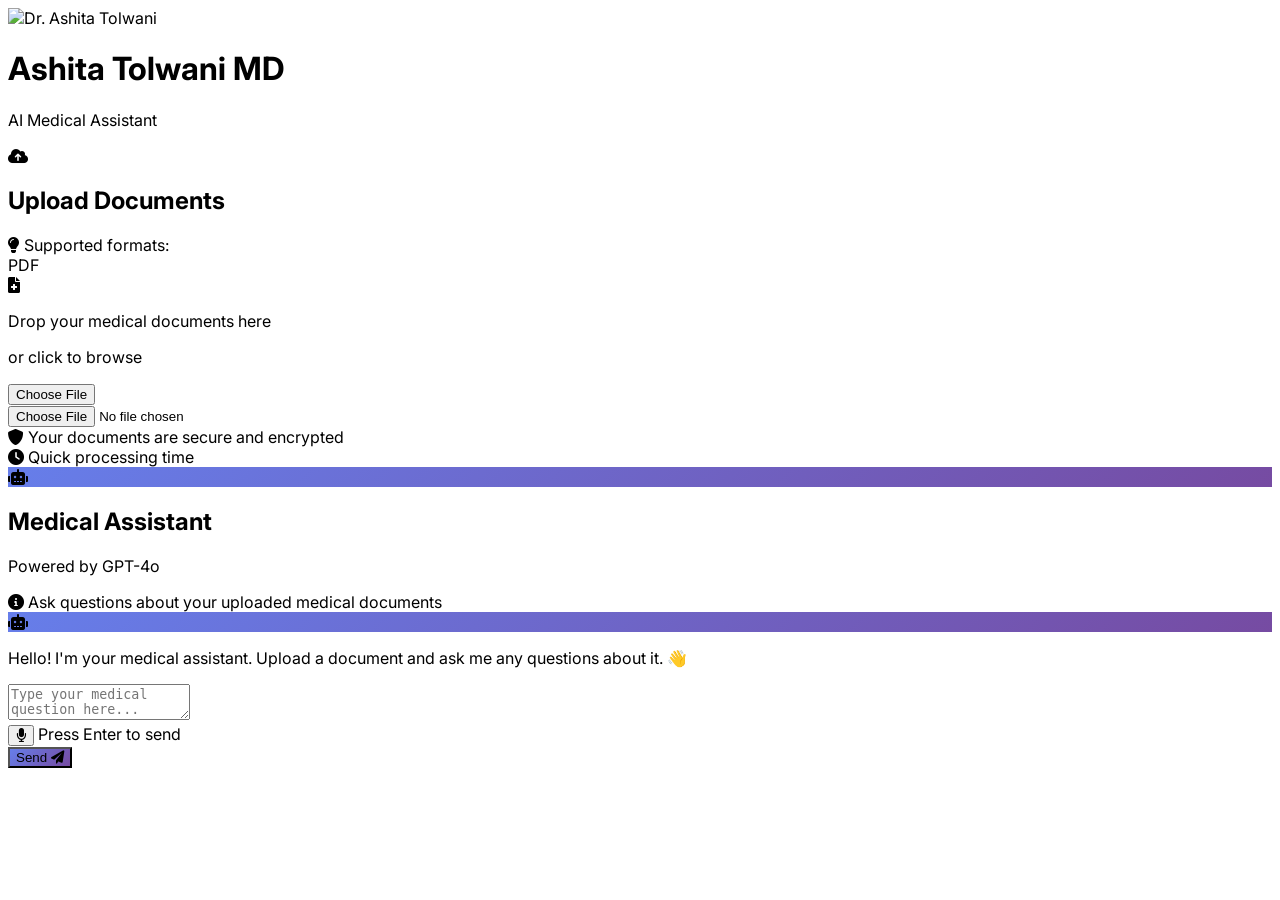
==== index.html @ 04e4f25a "Add files via upload" ====
<!DOCTYPE html>
<html lang="en">
<head>
    <meta charset="UTF-8">
    <meta name="viewport" content="width=device-width, initial-scale=1.0">
    <title>Medical Chatbot</title>
    <script src="https://cdn.tailwindcss.com"></script>
    <script src="https://unpkg.com/@lottiefiles/lottie-player@latest/dist/lottie-player.js"></script>
    <script>
        tailwind.config = {
            theme: {
                extend: {
                    colors: {
                        primary: '#667eea',
                        secondary: '#764ba2',
                    }
                }
            }
        }
    </script>
    <link href="https://fonts.googleapis.com/css2?family=Inter:wght@400;500;600;700&display=swap" rel="stylesheet">
    <link rel="stylesheet" href="https://cdnjs.cloudflare.com/ajax/libs/font-awesome/6.0.0/css/all.min.css">
    <style>
        body {
            font-family: 'Inter', sans-serif;
            background-image: url('https://www.transparenttextures.com/patterns/medical-icons.png');
        }
        .gradient-bg {
            background: linear-gradient(135deg, #667eea 0%, #764ba2 100%);
        }
        .chat-container {
            height: calc(100vh - 16rem);
        }
        .blob {
            position: absolute;
            top: -100px;
            right: -100px;
            width: 400px;
            height: 400px;
            background: linear-gradient(135deg, rgba(102, 126, 234, 0.1) 0%, rgba(118, 75, 162, 0.1) 100%);
            border-radius: 50%;
            filter: blur(50px);
            z-index: -1;
        }
        .pulse {
            animation: pulse 2s infinite;
        }
        @keyframes pulse {
            0% { transform: scale(1); }
            50% { transform: scale(1.05); }
            100% { transform: scale(1); }
        }
    </style>
</head>
<body class="bg-gray-50 min-h-screen">
    <div class="min-h-screen bg-gradient-to-br from-blue-50 to-indigo-50">
        <!-- Main Content -->
        <div class="container mx-auto px-4 py-8">
            <div class="flex flex-col lg:flex-row gap-8">
                <!-- Upload Section - Left Side -->
                <div class="lg:w-1/3">
                    <!-- Doctor Info -->
                    <div class="bg-white rounded-xl shadow-lg p-6 mb-6">
                        <div class="flex items-center gap-4">
                            <img src="https://static.wixstatic.com/media/06422e_2ad5633eaef843d590f2b44f44a8968f~mv2.png/v1/fill/w_688,h_688,al_c,q_90,usm_0.66_1.00_0.01,enc_avif,quality_auto/Ashita%20Tolwani%20MD.png" 
                                 alt="Dr. Ashita Tolwani" 
                                 class="w-20 h-20 rounded-full shadow-lg border-2 border-white"
                            >
                            <div>
                                <h1 class="text-2xl font-bold text-gray-800">Ashita Tolwani MD</h1>
                                <p class="text-gray-600">AI Medical Assistant</p>
                            </div>
                        </div>
                    </div>

                    <!-- Upload Box -->
                    <div class="bg-white rounded-xl shadow-lg p-8 transform transition-all hover:shadow-xl sticky top-8">
                        <div class="flex items-center gap-3 mb-8">
                            <i class="fas fa-cloud-upload-alt text-4xl text-primary"></i>
                            <h2 class="text-2xl font-semibold text-gray-800">Upload Documents</h2>
                        </div>
                        
                        <div class="bg-gray-50 rounded-lg p-4 mb-8">
                            <div class="flex items-center gap-2 text-sm text-gray-600 mb-2">
                                <i class="fas fa-lightbulb text-yellow-500"></i>
                                <span>Supported formats:</span>
                            </div>
                            <div class="flex gap-2">
                                <span class="bg-gray-200 text-gray-700 px-3 py-1 rounded-full text-sm">PDF</span>
                            </div>
                        </div>

                        <form id="uploadForm" class="space-y-4">
                            <div class="flex items-center justify-center w-full">
                                <label class="flex flex-col w-full h-80 border-4 border-dashed hover:border-primary border-gray-300 rounded-xl transition-all duration-300 ease-in-out cursor-pointer bg-gray-50 hover:bg-gray-50/80">
                                    <div class="flex flex-col items-center justify-center h-full py-8 px-4">
                                        <div class="mb-6 pulse">
                                            <i class="fas fa-file-medical text-7xl text-gray-400"></i>
                                        </div>
                                        <p class="text-lg text-gray-500 text-center mb-2">Drop your medical documents here</p>
                                        <p class="text-sm text-gray-400 mb-4">or click to browse</p>
                                        <button type="button" class="px-6 py-3 rounded-lg bg-primary/10 text-primary hover:bg-primary/20 transition-all duration-300">
                                            Choose File
                                        </button>
                                    </div>
                                    <input type="file" class="opacity-0 absolute" accept=".pdf" id="fileInput">
                                </label>
                            </div>
                            <div id="uploadStatus" class="text-center text-sm mt-6"></div>
                        </form>

                        <div class="mt-8 space-y-4">
                            <div class="flex items-center gap-3 text-sm text-gray-600 bg-gray-50 p-4 rounded-lg">
                                <i class="fas fa-shield-alt text-xl text-green-500"></i>
                                <span>Your documents are secure and encrypted</span>
                            </div>
                            <div class="flex items-center gap-3 text-sm text-gray-600 bg-gray-50 p-4 rounded-lg">
                                <i class="fas fa-clock text-xl text-blue-500"></i>
                                <span>Quick processing time</span>
                            </div>
                        </div>
                    </div>
                </div>

                <!-- Chat Section - Right Side -->
                <div class="lg:w-2/3">
                    <div class="bg-white rounded-xl shadow-lg p-6 mb-8">
                        <div class="flex items-center justify-between mb-6">
                            <div class="flex items-center gap-3">
                                <div class="w-10 h-10 rounded-full gradient-bg flex items-center justify-center">
                                    <i class="fas fa-robot text-white"></i>
                                </div>
                                <div>
                                    <h2 class="text-2xl font-semibold text-gray-800">Medical Assistant</h2>
                                    <p class="text-sm text-gray-500">Powered by GPT-4o</p>
                                </div>
                            </div>
                        </div>

                        <div class="bg-gray-50 rounded-xl p-4 mb-6">
                            <div class="flex items-center gap-2 text-sm text-gray-600">
                                <i class="fas fa-info-circle text-primary"></i>
                                <span>Ask questions about your uploaded medical documents</span>
                            </div>
                        </div>

                        <div id="chatMessages" class="space-y-4 mb-6 h-[500px] overflow-y-auto p-4 bg-gray-50 rounded-lg">
                            <!-- Welcome message -->
                            <div class="flex items-start gap-3">
                                <div class="w-8 h-8 rounded-full gradient-bg flex items-center justify-center flex-shrink-0">
                                    <i class="fas fa-robot text-white text-sm"></i>
                                </div>
                                <div class="bg-gray-100 rounded-lg p-4 max-w-[80%]">
                                    <p class="text-gray-800">Hello! I'm your medical assistant. Upload a document and ask me any questions about it. 👋</p>
                                </div>
                            </div>
                        </div>

                        <form id="questionForm" class="space-y-4">
                            <div class="flex gap-4">
                                <div class="flex-1">
                                    <textarea 
                                        id="questionInput" 
                                        placeholder="Type your medical question here..." 
                                        class="w-full p-4 min-h-[120px] border border-gray-300 rounded-lg focus:outline-none focus:ring-2 focus:ring-primary focus:border-transparent transition-all duration-300 resize-none"
                                    ></textarea>
                                    <div class="flex justify-between items-center mt-2 px-2">
                                        <div class="flex items-center gap-4">
                                            <button type="button" class="text-gray-400 hover:text-gray-600">
                                                <i class="fas fa-microphone text-lg"></i>
                                            </button>
                                            <span class="text-xs text-gray-500">Press Enter to send</span>
                                        </div>
                                        <button type="submit" 
                                                class="gradient-bg text-white px-8 py-3 rounded-lg hover:opacity-90 focus:outline-none focus:ring-2 focus:ring-offset-2 focus:ring-primary transition-all duration-300 font-medium flex items-center gap-2"
                                        >
                                            <span>Send</span>
                                            <i class="fas fa-paper-plane"></i>
                                        </button>
                                    </div>
                                </div>
                            </div>
                        </form>
                    </div>
                </div>
            </div>
        </div>

        <script>
            function addMessageToChat(type, message) {
                const chatMessages = document.getElementById('chatMessages');
                const messageDiv = document.createElement('div');
                
                if (type === 'user') {
                    messageDiv.className = 'flex items-start gap-3 flex-row-reverse';
                    messageDiv.innerHTML = `
                        <div class="w-8 h-8 rounded-full bg-gray-200 flex items-center justify-center flex-shrink-0">
                            <i class="fas fa-user text-gray-500 text-sm"></i>
                        </div>
                        <div class="gradient-bg text-white rounded-lg p-4 max-w-[80%]">
                            <p>${message}</p>
                        </div>
                    `;
                } else {
                    messageDiv.className = 'flex items-start gap-3';
                    messageDiv.innerHTML = `
                        <div class="w-8 h-8 rounded-full gradient-bg flex items-center justify-center flex-shrink-0">
                            <i class="fas fa-robot text-white text-sm"></i>
                        </div>
                        <div class="bg-gray-100 rounded-lg p-4 max-w-[80%]">
                            <p>${message}</p>
                        </div>
                    `;
                }
                
                chatMessages.appendChild(messageDiv);
                chatMessages.scrollTop = chatMessages.scrollHeight;
            }

            // Handle file upload
            document.getElementById('uploadForm').addEventListener('submit', async (e) => {
                e.preventDefault();
            });

            document.getElementById('fileInput').addEventListener('change', async (e) => {
                const file = e.target.files[0];
                if (!file) return;

                const formData = new FormData();
                formData.append('file', file);

                const statusDiv = document.getElementById('uploadStatus');
                statusDiv.innerHTML = `
                    <div class="flex items-center justify-center gap-2 text-primary">
                        <i class="fas fa-spinner fa-spin"></i>
                        <span>Uploading...</span>
                    </div>
                `;

                try {
                    const response = await fetch('/upload', {
                        method: 'POST',
                        body: formData
                    });
                    const data = await response.json();
                    
                    if (response.ok) {
                        statusDiv.innerHTML = `
                            <div class="flex items-center justify-center gap-2 text-green-500">
                                <i class="fas fa-check-circle"></i>
                                <span>File uploaded successfully!</span>
                            </div>
                        `;
                    } else {
                        throw new Error(data.error);
                    }
                } catch (error) {
                    statusDiv.innerHTML = `
                        <div class="flex items-center justify-center gap-2 text-red-500">
                            <i class="fas fa-exclamation-circle"></i>
                            <span>Error: ${error.message}</span>
                        </div>
                    `;
                }
            });

            // Handle question submission
            document.getElementById('questionForm').addEventListener('submit', async (e) => {
                e.preventDefault();
                
                const questionInput = document.getElementById('questionInput');
                const question = questionInput.value.trim();
                if (!question) return;

                addMessageToChat('user', question);
                questionInput.value = '';

                try {
                    const response = await fetch('/query', {
                        method: 'POST',
                        headers: {
                            'Content-Type': 'application/json',
                        },
                        body: JSON.stringify({ question })
                    });
                    const data = await response.json();
                    
                    if (response.ok) {
                        addMessageToChat('assistant', data.answer);
                    } else {
                        throw new Error(data.error);
                    }
                } catch (error) {
                    addMessageToChat('assistant', `Error: ${error.message}`);
                }
            });

            // Enter key handler
            document.getElementById('questionInput').addEventListener('keypress', function(e) {
                if (e.key === 'Enter' && !e.shiftKey) {
                    e.preventDefault();
                    document.getElementById('questionForm').dispatchEvent(new Event('submit'));
                }
            });
        </script>
    </body>
</html>
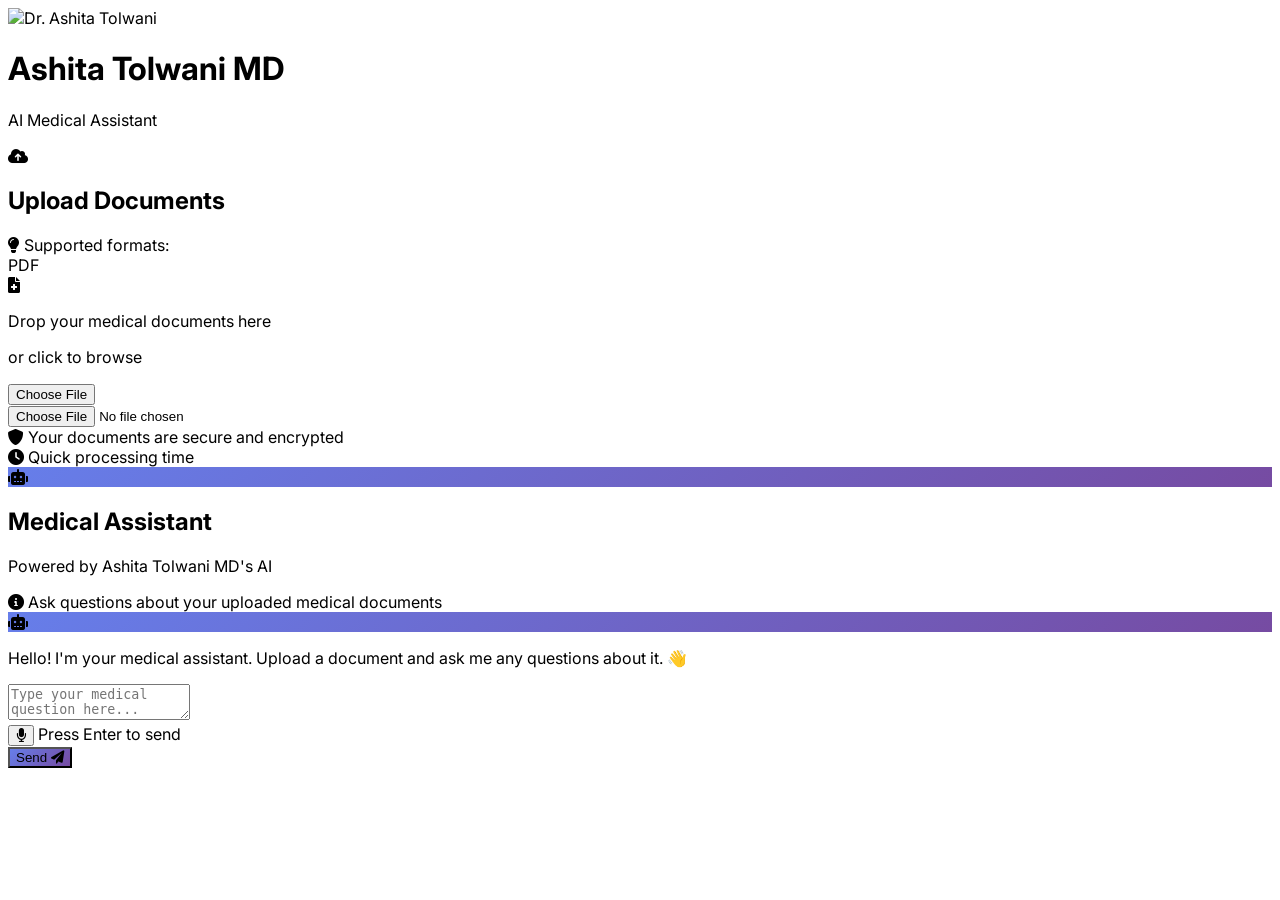
==== commit 8159a117: "Add files via upload" ====
--- a/index.html
+++ b/index.html
@@ -92,7 +92,7 @@
 
                         <form id="uploadForm" class="space-y-4">
                             <div class="flex items-center justify-center w-full">
-                                <label class="flex flex-col w-full h-80 border-4 border-dashed hover:border-primary border-gray-300 rounded-xl transition-all duration-300 ease-in-out cursor-pointer bg-gray-50 hover:bg-gray-50/80">
+                                <label class="flex flex-col w-full h-60 border-4 border-dashed hover:border-primary border-gray-300 rounded-xl transition-all duration-300 ease-in-out cursor-pointer bg-gray-50 hover:bg-gray-50/80">
                                     <div class="flex flex-col items-center justify-center h-full py-8 px-4">
                                         <div class="mb-6 pulse">
                                             <i class="fas fa-file-medical text-7xl text-gray-400"></i>
@@ -132,7 +132,7 @@
                                 </div>
                                 <div>
                                     <h2 class="text-2xl font-semibold text-gray-800">Medical Assistant</h2>
-                                    <p class="text-sm text-gray-500">Powered by GPT-4o</p>
+                                    <p class="text-sm text-gray-500">Powered by Ashita Tolwani MD's AI</p>
                                 </div>
                             </div>
                         </div>
@@ -144,7 +144,7 @@
                             </div>
                         </div>
 
-                        <div id="chatMessages" class="space-y-4 mb-6 h-[500px] overflow-y-auto p-4 bg-gray-50 rounded-lg">
+                        <div id="chatMessages" class="space-y-4 mb-6 h-[400px] overflow-y-auto p-4 bg-gray-50 rounded-lg">
                             <!-- Welcome message -->
                             <div class="flex items-start gap-3">
                                 <div class="w-8 h-8 rounded-full gradient-bg flex items-center justify-center flex-shrink-0">
@@ -162,7 +162,7 @@
                                     <textarea 
                                         id="questionInput" 
                                         placeholder="Type your medical question here..." 
-                                        class="w-full p-4 min-h-[120px] border border-gray-300 rounded-lg focus:outline-none focus:ring-2 focus:ring-primary focus:border-transparent transition-all duration-300 resize-none"
+                                        class="w-full p-4 min-h-[100px] border border-gray-300 rounded-lg focus:outline-none focus:ring-2 focus:ring-primary focus:border-transparent transition-all duration-300 resize-none"
                                     ></textarea>
                                     <div class="flex justify-between items-center mt-2 px-2">
                                         <div class="flex items-center gap-4">
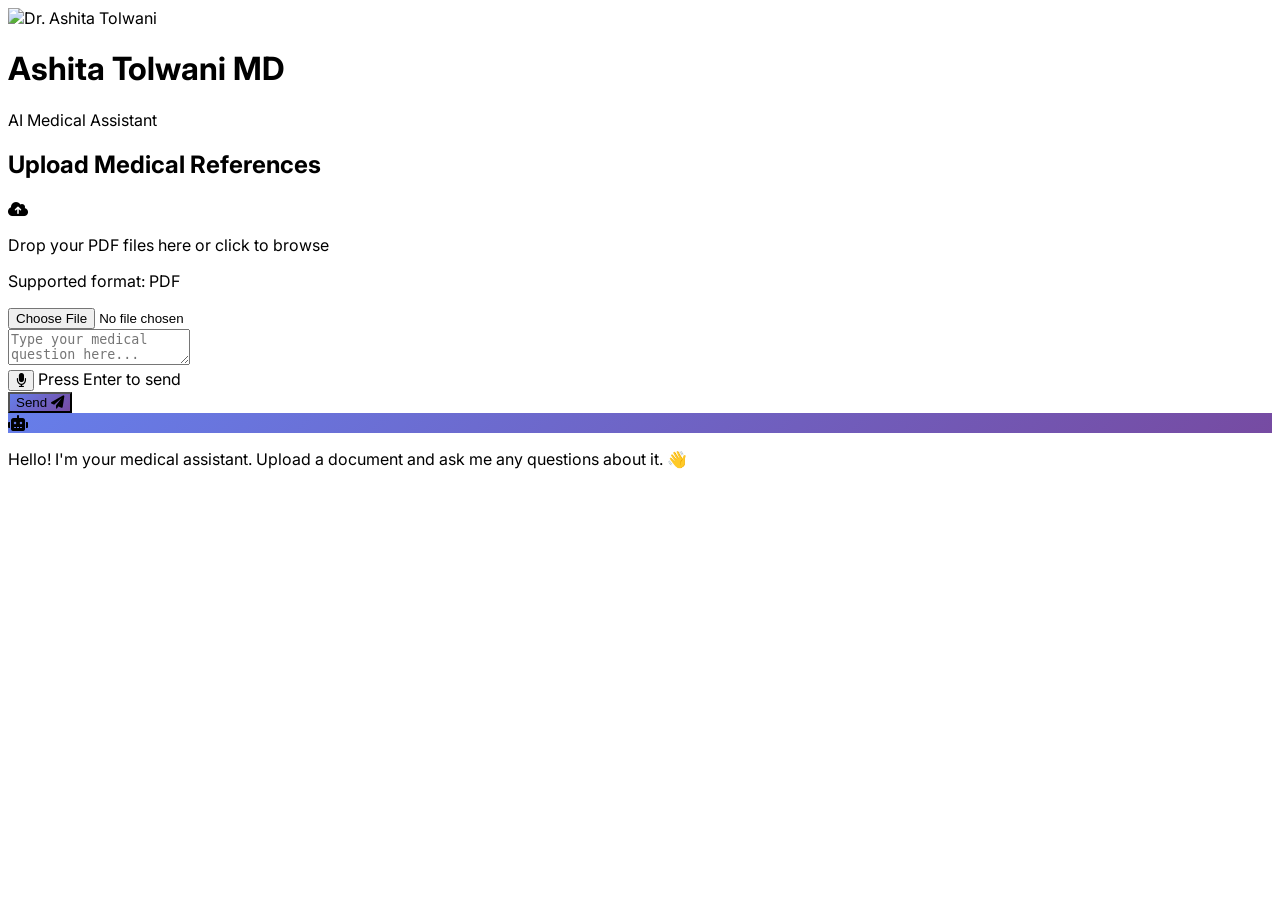
==== commit 3618a714: "Add files via upload" ====
--- a/index.html
+++ b/index.html
@@ -74,77 +74,58 @@
                     </div>
 
                     <!-- Upload Box -->
-                    <div class="bg-white rounded-xl shadow-lg p-8 transform transition-all hover:shadow-xl sticky top-8">
-                        <div class="flex items-center gap-3 mb-8">
-                            <i class="fas fa-cloud-upload-alt text-4xl text-primary"></i>
-                            <h2 class="text-2xl font-semibold text-gray-800">Upload Documents</h2>
-                        </div>
+                    <div class="bg-white rounded-xl shadow-lg p-6">
+                        <h2 class="text-2xl font-semibold text-gray-800 mb-6">Upload Medical References</h2>
                         
-                        <div class="bg-gray-50 rounded-lg p-4 mb-8">
-                            <div class="flex items-center gap-2 text-sm text-gray-600 mb-2">
-                                <i class="fas fa-lightbulb text-yellow-500"></i>
-                                <span>Supported formats:</span>
-                            </div>
-                            <div class="flex gap-2">
-                                <span class="bg-gray-200 text-gray-700 px-3 py-1 rounded-full text-sm">PDF</span>
-                            </div>
-                        </div>
-
                         <form id="uploadForm" class="space-y-4">
                             <div class="flex items-center justify-center w-full">
-                                <label class="flex flex-col w-full h-60 border-4 border-dashed hover:border-primary border-gray-300 rounded-xl transition-all duration-300 ease-in-out cursor-pointer bg-gray-50 hover:bg-gray-50/80">
-                                    <div class="flex flex-col items-center justify-center h-full py-8 px-4">
-                                        <div class="mb-6 pulse">
-                                            <i class="fas fa-file-medical text-7xl text-gray-400"></i>
+                                <label class="flex flex-col w-full border border-dashed border-gray-300 rounded-lg transition-all duration-300 ease-in-out cursor-pointer bg-white hover:bg-gray-50">
+                                    <div class="flex flex-col items-center justify-center py-8 px-4">
+                                        <div class="mb-3">
+                                            <i class="fas fa-cloud-upload-alt text-4xl text-gray-400"></i>
                                         </div>
-                                        <p class="text-lg text-gray-500 text-center mb-2">Drop your medical documents here</p>
-                                        <p class="text-sm text-gray-400 mb-4">or click to browse</p>
-                                        <button type="button" class="px-6 py-3 rounded-lg bg-primary/10 text-primary hover:bg-primary/20 transition-all duration-300">
-                                            Choose File
-                                        </button>
+                                        <p class="text-gray-600 mb-1">Drop your PDF files here or click to browse</p>
+                                        <p class="text-sm text-gray-500">Supported format: PDF</p>
                                     </div>
-                                    <input type="file" class="opacity-0 absolute" accept=".pdf" id="fileInput">
+                                    <input type="file" class="hidden" accept=".pdf" id="fileInput">
                                 </label>
                             </div>
-                            <div id="uploadStatus" class="text-center text-sm mt-6"></div>
+                            <div id="uploadStatus" class="text-center text-sm"></div>
                         </form>
-
-                        <div class="mt-8 space-y-4">
-                            <div class="flex items-center gap-3 text-sm text-gray-600 bg-gray-50 p-4 rounded-lg">
-                                <i class="fas fa-shield-alt text-xl text-green-500"></i>
-                                <span>Your documents are secure and encrypted</span>
-                            </div>
-                            <div class="flex items-center gap-3 text-sm text-gray-600 bg-gray-50 p-4 rounded-lg">
-                                <i class="fas fa-clock text-xl text-blue-500"></i>
-                                <span>Quick processing time</span>
-                            </div>
-                        </div>
-                    </div>
+                    </div>
+
                 </div>
 
                 <!-- Chat Section - Right Side -->
                 <div class="lg:w-2/3">
-                    <div class="bg-white rounded-xl shadow-lg p-6 mb-8">
-                        <div class="flex items-center justify-between mb-6">
-                            <div class="flex items-center gap-3">
-                                <div class="w-10 h-10 rounded-full gradient-bg flex items-center justify-center">
-                                    <i class="fas fa-robot text-white"></i>
+                    <div class="bg-white rounded-xl shadow-lg p-6">
+                        <!-- Chat Input Section -->
+                        <form id="questionForm" class="mb-6">
+                            <div class="flex flex-col gap-4">
+                                <textarea 
+                                    id="questionInput" 
+                                    placeholder="Type your medical question here..." 
+                                    class="w-full p-4 min-h-[100px] border border-gray-300 rounded-lg focus:outline-none focus:ring-2 focus:ring-primary focus:border-transparent transition-all duration-300 resize-none"
+                                ></textarea>
+                                <div class="flex justify-between items-center px-2">
+                                    <div class="flex items-center gap-4">
+                                        <button type="button" class="text-gray-400 hover:text-gray-600">
+                                            <i class="fas fa-microphone text-lg"></i>
+                                        </button>
+                                        <span class="text-xs text-gray-500">Press Enter to send</span>
+                                    </div>
+                                    <button type="submit" 
+                                            class="gradient-bg text-white px-6 py-2 rounded-lg hover:opacity-90 focus:outline-none focus:ring-2 focus:ring-offset-2 focus:ring-primary transition-all duration-300 font-medium flex items-center gap-2"
+                                    >
+                                        <span>Send</span>
+                                        <i class="fas fa-paper-plane"></i>
+                                    </button>
                                 </div>
-                                <div>
-                                    <h2 class="text-2xl font-semibold text-gray-800">Medical Assistant</h2>
-                                    <p class="text-sm text-gray-500">Powered by Ashita Tolwani MD's AI</p>
-                                </div>
-                            </div>
-                        </div>
-
-                        <div class="bg-gray-50 rounded-xl p-4 mb-6">
-                            <div class="flex items-center gap-2 text-sm text-gray-600">
-                                <i class="fas fa-info-circle text-primary"></i>
-                                <span>Ask questions about your uploaded medical documents</span>
-                            </div>
-                        </div>
-
-                        <div id="chatMessages" class="space-y-4 mb-6 h-[400px] overflow-y-auto p-4 bg-gray-50 rounded-lg">
+                            </div>
+                        </form>
+
+                        <!-- Chat Messages -->
+                        <div id="chatMessages" class="space-y-4 h-[400px] overflow-y-auto p-4 bg-gray-50 rounded-lg">
                             <!-- Welcome message -->
                             <div class="flex items-start gap-3">
                                 <div class="w-8 h-8 rounded-full gradient-bg flex items-center justify-center flex-shrink-0">
@@ -155,32 +136,6 @@
                                 </div>
                             </div>
                         </div>
-
-                        <form id="questionForm" class="space-y-4">
-                            <div class="flex gap-4">
-                                <div class="flex-1">
-                                    <textarea 
-                                        id="questionInput" 
-                                        placeholder="Type your medical question here..." 
-                                        class="w-full p-4 min-h-[100px] border border-gray-300 rounded-lg focus:outline-none focus:ring-2 focus:ring-primary focus:border-transparent transition-all duration-300 resize-none"
-                                    ></textarea>
-                                    <div class="flex justify-between items-center mt-2 px-2">
-                                        <div class="flex items-center gap-4">
-                                            <button type="button" class="text-gray-400 hover:text-gray-600">
-                                                <i class="fas fa-microphone text-lg"></i>
-                                            </button>
-                                            <span class="text-xs text-gray-500">Press Enter to send</span>
-                                        </div>
-                                        <button type="submit" 
-                                                class="gradient-bg text-white px-8 py-3 rounded-lg hover:opacity-90 focus:outline-none focus:ring-2 focus:ring-offset-2 focus:ring-primary transition-all duration-300 font-medium flex items-center gap-2"
-                                        >
-                                            <span>Send</span>
-                                            <i class="fas fa-paper-plane"></i>
-                                        </button>
-                                    </div>
-                                </div>
-                            </div>
-                        </form>
                     </div>
                 </div>
             </div>
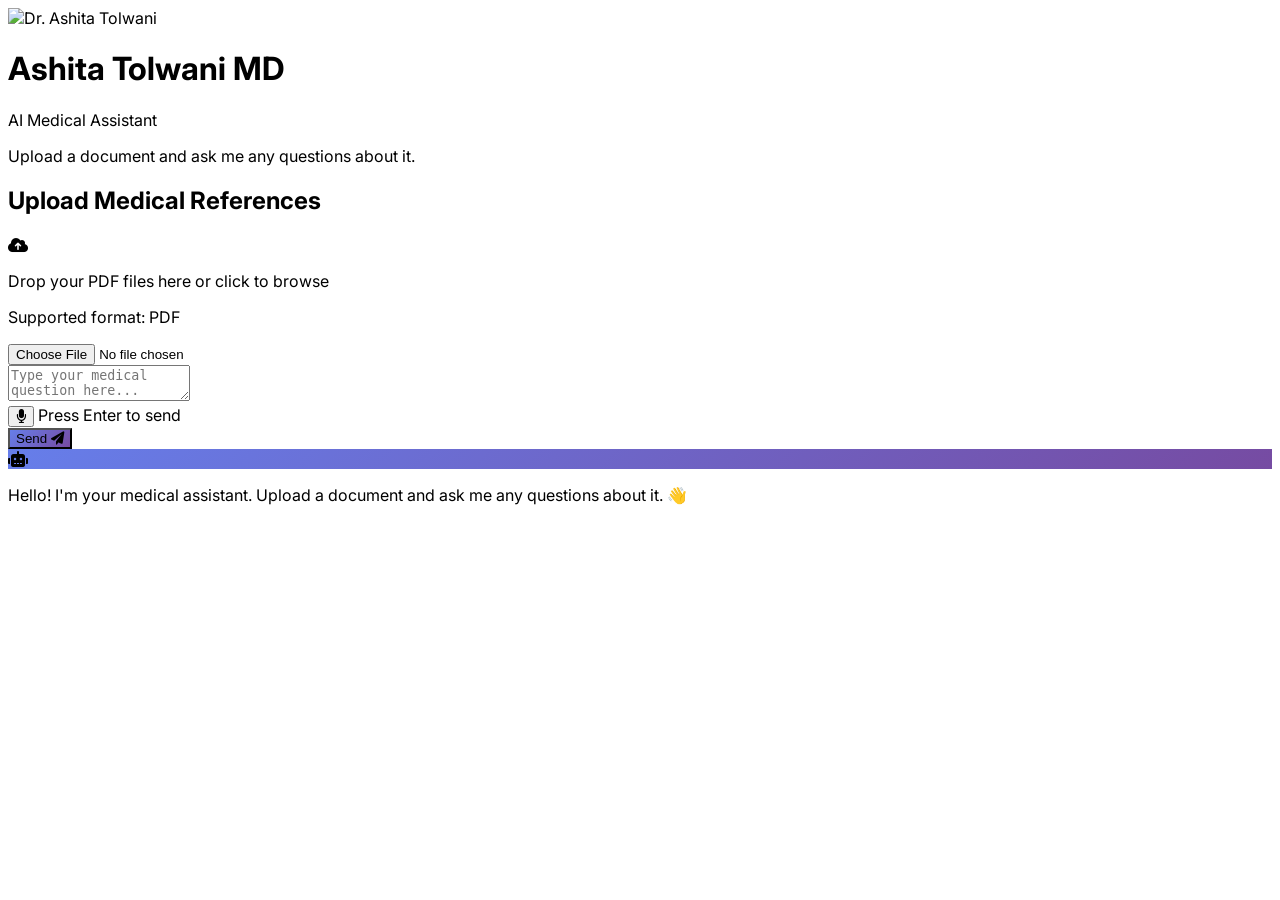
==== commit 5a387342: "Add files via upload" ====
--- a/index.html
+++ b/index.html
@@ -61,7 +61,7 @@
                 <div class="lg:w-1/3">
                     <!-- Doctor Info -->
                     <div class="bg-white rounded-xl shadow-lg p-6 mb-6">
-                        <div class="flex items-center gap-4">
+                        <div class="flex items-center gap-4 mb-3">
                             <img src="https://static.wixstatic.com/media/06422e_2ad5633eaef843d590f2b44f44a8968f~mv2.png/v1/fill/w_688,h_688,al_c,q_90,usm_0.66_1.00_0.01,enc_avif,quality_auto/Ashita%20Tolwani%20MD.png" 
                                  alt="Dr. Ashita Tolwani" 
                                  class="w-20 h-20 rounded-full shadow-lg border-2 border-white"
@@ -71,11 +71,12 @@
                                 <p class="text-gray-600">AI Medical Assistant</p>
                             </div>
                         </div>
+                        <p class="text-gray-600 text-sm">Upload a document and ask me any questions about it.</p>
                     </div>
 
                     <!-- Upload Box -->
                     <div class="bg-white rounded-xl shadow-lg p-6">
-                        <h2 class="text-2xl font-semibold text-gray-800 mb-6">Upload Medical References</h2>
+                        <h2 class="text-xl font-semibold text-gray-800 mb-6">Upload Medical References</h2>
                         
                         <form id="uploadForm" class="space-y-4">
                             <div class="flex items-center justify-center w-full">
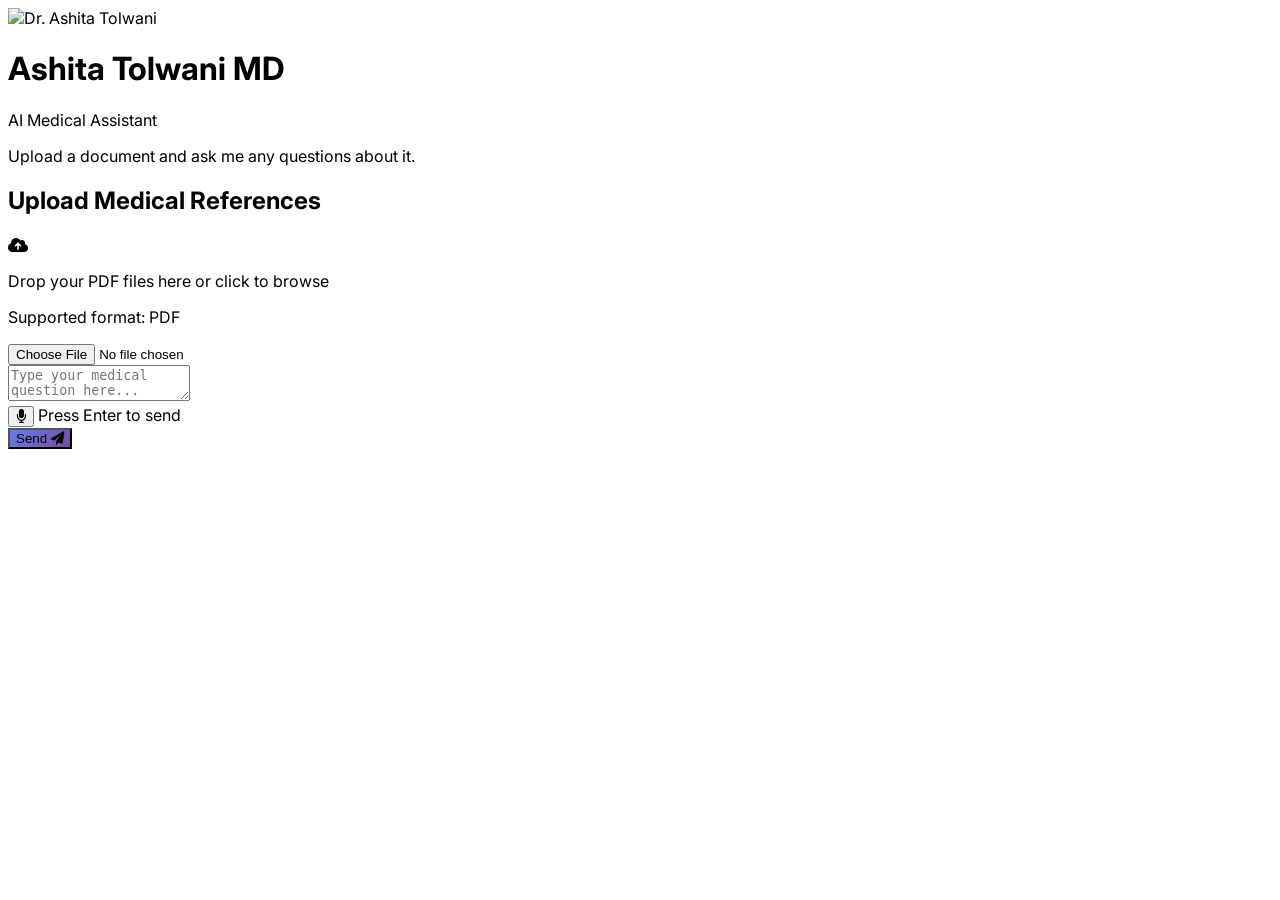
==== commit 9172e16d: "Add files via upload" ====
--- a/index.html
+++ b/index.html
@@ -29,7 +29,7 @@
             background: linear-gradient(135deg, #667eea 0%, #764ba2 100%);
         }
         .chat-container {
-            height: calc(100vh - 16rem);
+            height: calc(100vh - 12rem);
         }
         .blob {
             position: absolute;
@@ -80,8 +80,8 @@
                         
                         <form id="uploadForm" class="space-y-4">
                             <div class="flex items-center justify-center w-full">
-                                <label class="flex flex-col w-full border border-dashed border-gray-300 rounded-lg transition-all duration-300 ease-in-out cursor-pointer bg-white hover:bg-gray-50">
-                                    <div class="flex flex-col items-center justify-center py-8 px-4">
+                                <label class="flex flex-col w-full h-40 border border-dashed border-gray-300 rounded-lg transition-all duration-300 ease-in-out cursor-pointer bg-white hover:bg-gray-50">
+                                    <div class="flex flex-col items-center justify-center py-6 px-4">
                                         <div class="mb-3">
                                             <i class="fas fa-cloud-upload-alt text-4xl text-gray-400"></i>
                                         </div>
@@ -99,43 +99,36 @@
 
                 <!-- Chat Section - Right Side -->
                 <div class="lg:w-2/3">
-                    <div class="bg-white rounded-xl shadow-lg p-6">
-                        <!-- Chat Input Section -->
-                        <form id="questionForm" class="mb-6">
-                            <div class="flex flex-col gap-4">
-                                <textarea 
-                                    id="questionInput" 
-                                    placeholder="Type your medical question here..." 
-                                    class="w-full p-4 min-h-[100px] border border-gray-300 rounded-lg focus:outline-none focus:ring-2 focus:ring-primary focus:border-transparent transition-all duration-300 resize-none"
-                                ></textarea>
-                                <div class="flex justify-between items-center px-2">
-                                    <div class="flex items-center gap-4">
-                                        <button type="button" class="text-gray-400 hover:text-gray-600">
-                                            <i class="fas fa-microphone text-lg"></i>
+                    <div class="bg-white rounded-xl shadow-lg h-full">
+                        <div id="chat-container" class="flex flex-col h-[calc(100vh-12rem)]">
+                            <!-- Chat History -->
+                            <div id="chat-history" class="flex-1 overflow-y-auto p-4 space-y-4">
+                                <!-- Messages will be dynamically added here -->
+                            </div>
+                            <!-- Chat Input Section -->
+                            <form id="questionForm" class="mb-6">
+                                <div class="flex flex-col gap-4">
+                                    <textarea 
+                                        id="questionInput" 
+                                        placeholder="Type your medical question here..." 
+                                        class="w-full p-4 min-h-[100px] border border-gray-300 rounded-lg focus:outline-none focus:ring-2 focus:ring-primary focus:border-transparent transition-all duration-300 resize-none"
+                                    ></textarea>
+                                    <div class="flex justify-between items-center px-2">
+                                        <div class="flex items-center gap-4">
+                                            <button type="button" class="text-gray-400 hover:text-gray-600">
+                                                <i class="fas fa-microphone text-lg"></i>
+                                            </button>
+                                            <span class="text-xs text-gray-500">Press Enter to send</span>
+                                        </div>
+                                        <button type="submit" 
+                                                class="gradient-bg text-white px-6 py-2 rounded-lg hover:opacity-90 focus:outline-none focus:ring-2 focus:ring-offset-2 focus:ring-primary transition-all duration-300 font-medium flex items-center gap-2"
+                                        >
+                                            <span>Send</span>
+                                            <i class="fas fa-paper-plane"></i>
                                         </button>
-                                        <span class="text-xs text-gray-500">Press Enter to send</span>
                                     </div>
-                                    <button type="submit" 
-                                            class="gradient-bg text-white px-6 py-2 rounded-lg hover:opacity-90 focus:outline-none focus:ring-2 focus:ring-offset-2 focus:ring-primary transition-all duration-300 font-medium flex items-center gap-2"
-                                    >
-                                        <span>Send</span>
-                                        <i class="fas fa-paper-plane"></i>
-                                    </button>
                                 </div>
-                            </div>
-                        </form>
-
-                        <!-- Chat Messages -->
-                        <div id="chatMessages" class="space-y-4 h-[400px] overflow-y-auto p-4 bg-gray-50 rounded-lg">
-                            <!-- Welcome message -->
-                            <div class="flex items-start gap-3">
-                                <div class="w-8 h-8 rounded-full gradient-bg flex items-center justify-center flex-shrink-0">
-                                    <i class="fas fa-robot text-white text-sm"></i>
-                                </div>
-                                <div class="bg-gray-100 rounded-lg p-4 max-w-[80%]">
-                                    <p class="text-gray-800">Hello! I'm your medical assistant. Upload a document and ask me any questions about it. 👋</p>
-                                </div>
-                            </div>
+                            </form>
                         </div>
                     </div>
                 </div>
@@ -144,7 +137,7 @@
 
         <script>
             function addMessageToChat(type, message) {
-                const chatMessages = document.getElementById('chatMessages');
+                const chatMessages = document.getElementById('chat-history');
                 const messageDiv = document.createElement('div');
                 
                 if (type === 'user') {
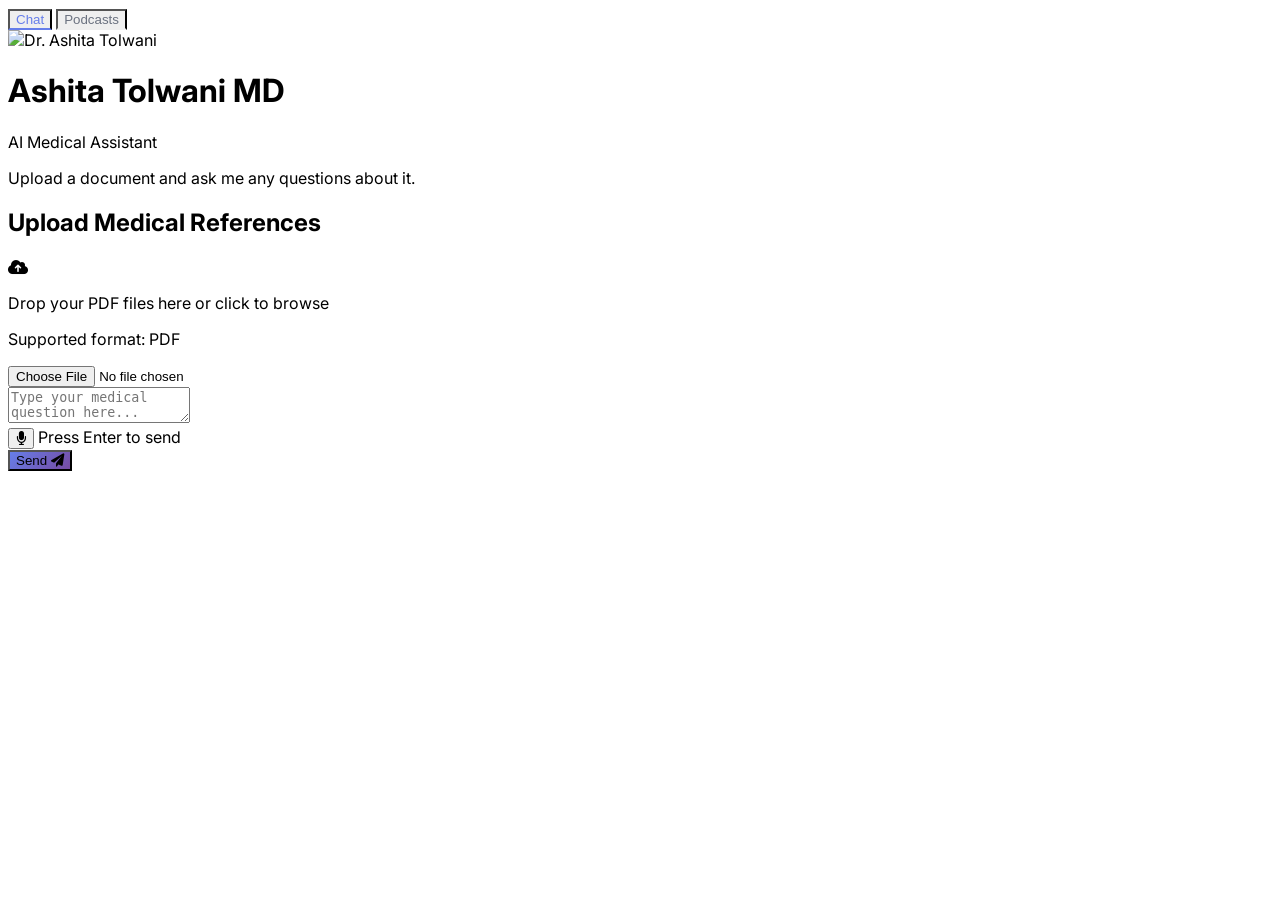
==== commit fc16b46e: "Add files via upload" ====
--- a/index.html
+++ b/index.html
@@ -50,10 +50,35 @@
             50% { transform: scale(1.05); }
             100% { transform: scale(1); }
         }
+        .tab-active {
+            color: #667eea;
+            border-bottom: 2px solid #667eea;
+        }
+        .tab-inactive {
+            color: #6B7280;
+            border-bottom: 2px solid transparent;
+        }
+        .tab-inactive:hover {
+            color: #4B5563;
+        }
     </style>
 </head>
 <body class="bg-gray-50 min-h-screen">
     <div class="min-h-screen bg-gradient-to-br from-blue-50 to-indigo-50">
+        <!-- Navigation Tabs -->
+        <div class="border-b border-gray-200">
+            <div class="container mx-auto px-4">
+                <nav class="flex space-x-8">
+                    <button onclick="switchTab('chat')" class="tab-active px-4 py-4 text-sm font-medium transition-colors duration-200 ease-in-out">
+                        Chat
+                    </button>
+                    <button onclick="switchTab('podcasts')" class="tab-inactive px-4 py-4 text-sm font-medium transition-colors duration-200 ease-in-out">
+                        Podcasts
+                    </button>
+                </nav>
+            </div>
+        </div>
+
         <!-- Main Content -->
         <div class="container mx-auto px-4 py-8">
             <div class="flex flex-col lg:flex-row gap-8">
@@ -101,12 +126,8 @@
                 <div class="lg:w-2/3">
                     <div class="bg-white rounded-xl shadow-lg h-full">
                         <div id="chat-container" class="flex flex-col h-[calc(100vh-12rem)]">
-                            <!-- Chat History -->
-                            <div id="chat-history" class="flex-1 overflow-y-auto p-4 space-y-4">
-                                <!-- Messages will be dynamically added here -->
-                            </div>
                             <!-- Chat Input Section -->
-                            <form id="questionForm" class="mb-6">
+                            <form id="questionForm" class="p-4 border-b">
                                 <div class="flex flex-col gap-4">
                                     <textarea 
                                         id="questionInput" 
@@ -129,6 +150,11 @@
                                     </div>
                                 </div>
                             </form>
+
+                            <!-- Chat History -->
+                            <div id="chat-history" class="flex-1 overflow-y-auto p-4 space-y-4">
+                                <!-- Messages will be dynamically added here -->
+                            </div>
                         </div>
                     </div>
                 </div>
@@ -136,6 +162,26 @@
         </div>
 
         <script>
+            let currentTab = 'chat';
+
+            function switchTab(tab) {
+                // Update current tab
+                currentTab = tab;
+                
+                // Update tab styles
+                document.querySelectorAll('nav button').forEach(button => {
+                    if (button.textContent.trim().toLowerCase() === tab) {
+                        button.classList.remove('tab-inactive');
+                        button.classList.add('tab-active');
+                    } else {
+                        button.classList.remove('tab-active');
+                        button.classList.add('tab-inactive');
+                    }
+                });
+
+                // TODO: Add logic to show/hide content based on selected tab
+            }
+
             function addMessageToChat(type, message) {
                 const chatMessages = document.getElementById('chat-history');
                 const messageDiv = document.createElement('div');
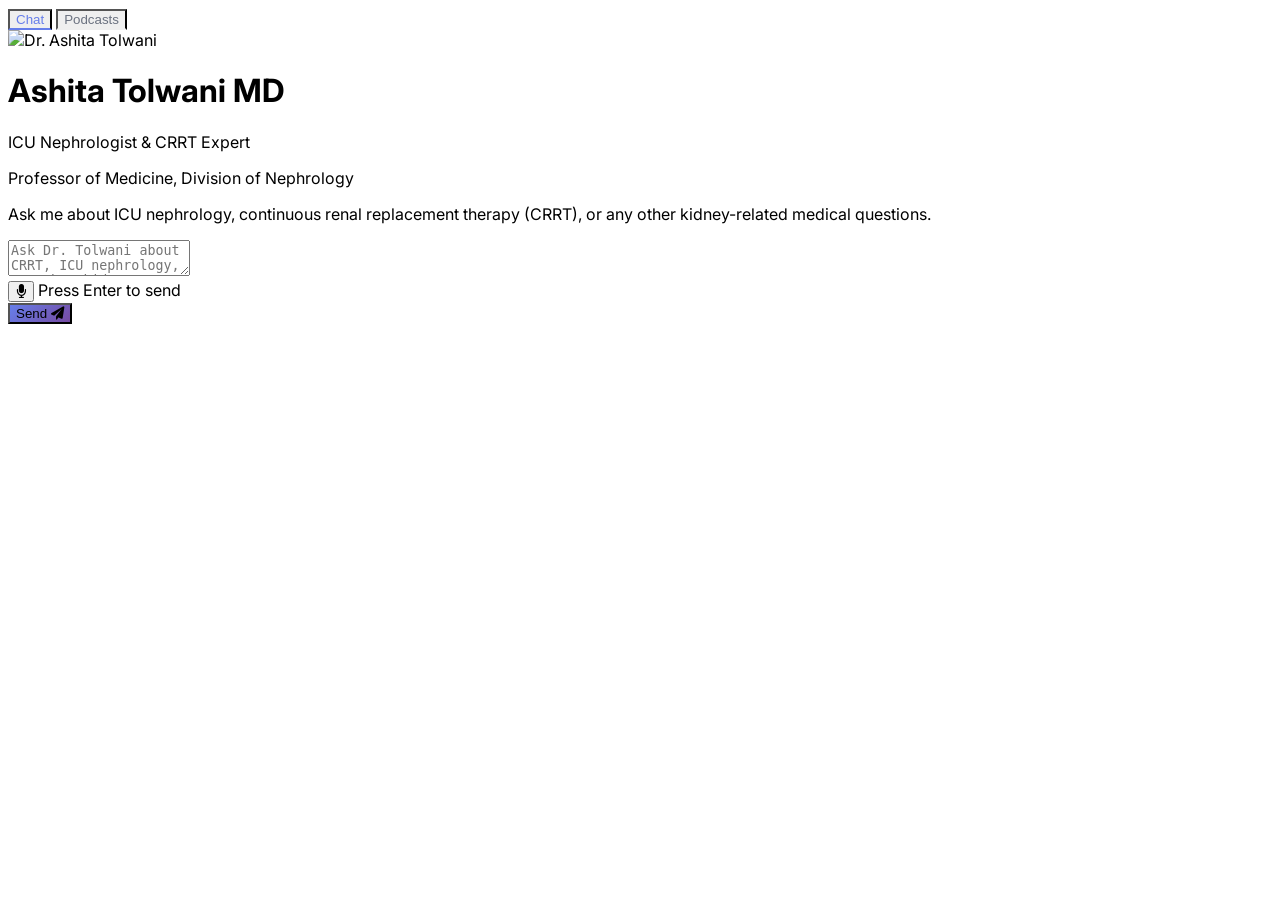
==== commit 41a92126: "Add files via upload" ====
--- a/index.html
+++ b/index.html
@@ -3,21 +3,8 @@
 <head>
     <meta charset="UTF-8">
     <meta name="viewport" content="width=device-width, initial-scale=1.0">
-    <title>Medical Chatbot</title>
+    <title>Dr. Tolwani's Medical Assistant</title>
     <script src="https://cdn.tailwindcss.com"></script>
-    <script src="https://unpkg.com/@lottiefiles/lottie-player@latest/dist/lottie-player.js"></script>
-    <script>
-        tailwind.config = {
-            theme: {
-                extend: {
-                    colors: {
-                        primary: '#667eea',
-                        secondary: '#764ba2',
-                    }
-                }
-            }
-        }
-    </script>
     <link href="https://fonts.googleapis.com/css2?family=Inter:wght@400;500;600;700&display=swap" rel="stylesheet">
     <link rel="stylesheet" href="https://cdnjs.cloudflare.com/ajax/libs/font-awesome/6.0.0/css/all.min.css">
     <style>
@@ -30,25 +17,6 @@
         }
         .chat-container {
             height: calc(100vh - 12rem);
-        }
-        .blob {
-            position: absolute;
-            top: -100px;
-            right: -100px;
-            width: 400px;
-            height: 400px;
-            background: linear-gradient(135deg, rgba(102, 126, 234, 0.1) 0%, rgba(118, 75, 162, 0.1) 100%);
-            border-radius: 50%;
-            filter: blur(50px);
-            z-index: -1;
-        }
-        .pulse {
-            animation: pulse 2s infinite;
-        }
-        @keyframes pulse {
-            0% { transform: scale(1); }
-            50% { transform: scale(1.05); }
-            100% { transform: scale(1); }
         }
         .tab-active {
             color: #667eea;
@@ -81,222 +49,144 @@
 
         <!-- Main Content -->
         <div class="container mx-auto px-4 py-8">
-            <div class="flex flex-col lg:flex-row gap-8">
-                <!-- Upload Section - Left Side -->
-                <div class="lg:w-1/3">
-                    <!-- Doctor Info -->
-                    <div class="bg-white rounded-xl shadow-lg p-6 mb-6">
-                        <div class="flex items-center gap-4 mb-3">
-                            <img src="https://static.wixstatic.com/media/06422e_2ad5633eaef843d590f2b44f44a8968f~mv2.png/v1/fill/w_688,h_688,al_c,q_90,usm_0.66_1.00_0.01,enc_avif,quality_auto/Ashita%20Tolwani%20MD.png" 
-                                 alt="Dr. Ashita Tolwani" 
-                                 class="w-20 h-20 rounded-full shadow-lg border-2 border-white"
-                            >
-                            <div>
-                                <h1 class="text-2xl font-bold text-gray-800">Ashita Tolwani MD</h1>
-                                <p class="text-gray-600">AI Medical Assistant</p>
+            <!-- Doctor Info -->
+            <div class="max-w-4xl mx-auto mb-8">
+                <div class="bg-white rounded-xl shadow-lg p-6">
+                    <div class="flex items-center gap-4 mb-3">
+                        <img src="https://static.wixstatic.com/media/06422e_2ad5633eaef843d590f2b44f44a8968f~mv2.png/v1/fill/w_688,h_688,al_c,q_90,usm_0.66_1.00_0.01,enc_avif,quality_auto/Ashita%20Tolwani%20MD.png" 
+                             alt="Dr. Ashita Tolwani" 
+                             class="w-20 h-20 rounded-full shadow-lg border-2 border-white"
+                        >
+                        <div>
+                            <h1 class="text-2xl font-bold text-gray-800">Ashita Tolwani MD</h1>
+                            <p class="text-gray-600">ICU Nephrologist & CRRT Expert</p>
+                            <p class="text-sm text-gray-500 mt-1">Professor of Medicine, Division of Nephrology</p>
+                        </div>
+                    </div>
+                    <p class="text-gray-600 text-sm">Ask me about ICU nephrology, continuous renal replacement therapy (CRRT), or any other kidney-related medical questions.</p>
+                </div>
+            </div>
+
+            <!-- Chat Interface -->
+            <div class="max-w-4xl mx-auto">
+                <div class="bg-white rounded-xl shadow-lg">
+                    <div id="chat-container" class="flex flex-col h-[calc(100vh-20rem)]">
+                        <!-- Chat Input Section -->
+                        <form id="questionForm" class="p-4 border-b">
+                            <div class="flex flex-col gap-4">
+                                <textarea 
+                                    id="questionInput" 
+                                    placeholder="Ask Dr. Tolwani about CRRT, ICU nephrology, or other kidney-related questions..." 
+                                    class="w-full p-4 min-h-[100px] border border-gray-300 rounded-lg focus:outline-none focus:ring-2 focus:ring-primary focus:border-transparent transition-all duration-300 resize-none"
+                                ></textarea>
+                                <div class="flex justify-between items-center px-2">
+                                    <div class="flex items-center gap-4">
+                                        <button type="button" class="text-gray-400 hover:text-gray-600">
+                                            <i class="fas fa-microphone text-lg"></i>
+                                        </button>
+                                        <span class="text-xs text-gray-500">Press Enter to send</span>
+                                    </div>
+                                    <button type="submit" 
+                                            class="gradient-bg text-white px-6 py-2 rounded-lg hover:opacity-90 focus:outline-none focus:ring-2 focus:ring-offset-2 focus:ring-primary transition-all duration-300 font-medium flex items-center gap-2"
+                                    >
+                                        <span>Send</span>
+                                        <i class="fas fa-paper-plane"></i>
+                                    </button>
+                                </div>
                             </div>
-                        </div>
-                        <p class="text-gray-600 text-sm">Upload a document and ask me any questions about it.</p>
-                    </div>
+                        </form>
 
-                    <!-- Upload Box -->
-                    <div class="bg-white rounded-xl shadow-lg p-6">
-                        <h2 class="text-xl font-semibold text-gray-800 mb-6">Upload Medical References</h2>
-                        
-                        <form id="uploadForm" class="space-y-4">
-                            <div class="flex items-center justify-center w-full">
-                                <label class="flex flex-col w-full h-40 border border-dashed border-gray-300 rounded-lg transition-all duration-300 ease-in-out cursor-pointer bg-white hover:bg-gray-50">
-                                    <div class="flex flex-col items-center justify-center py-6 px-4">
-                                        <div class="mb-3">
-                                            <i class="fas fa-cloud-upload-alt text-4xl text-gray-400"></i>
-                                        </div>
-                                        <p class="text-gray-600 mb-1">Drop your PDF files here or click to browse</p>
-                                        <p class="text-sm text-gray-500">Supported format: PDF</p>
-                                    </div>
-                                    <input type="file" class="hidden" accept=".pdf" id="fileInput">
-                                </label>
-                            </div>
-                            <div id="uploadStatus" class="text-center text-sm"></div>
-                        </form>
-                    </div>
-
-                </div>
-
-                <!-- Chat Section - Right Side -->
-                <div class="lg:w-2/3">
-                    <div class="bg-white rounded-xl shadow-lg h-full">
-                        <div id="chat-container" class="flex flex-col h-[calc(100vh-12rem)]">
-                            <!-- Chat Input Section -->
-                            <form id="questionForm" class="p-4 border-b">
-                                <div class="flex flex-col gap-4">
-                                    <textarea 
-                                        id="questionInput" 
-                                        placeholder="Type your medical question here..." 
-                                        class="w-full p-4 min-h-[100px] border border-gray-300 rounded-lg focus:outline-none focus:ring-2 focus:ring-primary focus:border-transparent transition-all duration-300 resize-none"
-                                    ></textarea>
-                                    <div class="flex justify-between items-center px-2">
-                                        <div class="flex items-center gap-4">
-                                            <button type="button" class="text-gray-400 hover:text-gray-600">
-                                                <i class="fas fa-microphone text-lg"></i>
-                                            </button>
-                                            <span class="text-xs text-gray-500">Press Enter to send</span>
-                                        </div>
-                                        <button type="submit" 
-                                                class="gradient-bg text-white px-6 py-2 rounded-lg hover:opacity-90 focus:outline-none focus:ring-2 focus:ring-offset-2 focus:ring-primary transition-all duration-300 font-medium flex items-center gap-2"
-                                        >
-                                            <span>Send</span>
-                                            <i class="fas fa-paper-plane"></i>
-                                        </button>
-                                    </div>
-                                </div>
-                            </form>
-
-                            <!-- Chat History -->
-                            <div id="chat-history" class="flex-1 overflow-y-auto p-4 space-y-4">
-                                <!-- Messages will be dynamically added here -->
-                            </div>
+                        <!-- Chat History -->
+                        <div id="chat-history" class="flex-1 overflow-y-auto p-4 space-y-4">
+                            <!-- Messages will be dynamically added here -->
                         </div>
                     </div>
                 </div>
             </div>
         </div>
+    </div>
 
-        <script>
-            let currentTab = 'chat';
+    <script>
+        function addMessageToChat(type, message) {
+            const chatMessages = document.getElementById('chat-history');
+            const messageDiv = document.createElement('div');
+            messageDiv.className = 'flex items-start gap-3 ' + (type === 'user' ? 'justify-end' : '');
+            
+            const content = document.createElement('div');
+            content.className = type === 'user' 
+                ? 'bg-primary bg-opacity-10 rounded-lg p-4 max-w-[80%]' 
+                : 'bg-gray-100 rounded-lg p-4 max-w-[80%]';
+            
+            if (type === 'assistant') {
+                const iconDiv = document.createElement('div');
+                iconDiv.className = 'w-8 h-8 rounded-full gradient-bg flex items-center justify-center flex-shrink-0';
+                const icon = document.createElement('i');
+                icon.className = 'fas fa-user-md text-white text-sm';
+                iconDiv.appendChild(icon);
+                messageDiv.appendChild(iconDiv);
+            }
+            
+            content.innerHTML = `<p class="text-gray-800">${message}</p>`;
+            messageDiv.appendChild(content);
+            chatMessages.appendChild(messageDiv);
+            chatMessages.scrollTop = chatMessages.scrollHeight;
+        }
 
-            function switchTab(tab) {
-                // Update current tab
-                currentTab = tab;
+        document.getElementById('questionForm').addEventListener('submit', async (e) => {
+            e.preventDefault();
+            const input = document.getElementById('questionInput');
+            const message = input.value.trim();
+            
+            if (!message) return;
+            
+            // Add user message to chat
+            addMessageToChat('user', message);
+            input.value = '';
+            
+            try {
+                const response = await fetch('/chat', {
+                    method: 'POST',
+                    headers: {
+                        'Content-Type': 'application/json',
+                    },
+                    body: JSON.stringify({ message: message })
+                });
                 
-                // Update tab styles
-                document.querySelectorAll('nav button').forEach(button => {
-                    if (button.textContent.trim().toLowerCase() === tab) {
-                        button.classList.remove('tab-inactive');
-                        button.classList.add('tab-active');
-                    } else {
-                        button.classList.remove('tab-active');
-                        button.classList.add('tab-inactive');
-                    }
-                });
-
-                // TODO: Add logic to show/hide content based on selected tab
-            }
-
-            function addMessageToChat(type, message) {
-                const chatMessages = document.getElementById('chat-history');
-                const messageDiv = document.createElement('div');
+                const data = await response.json();
                 
-                if (type === 'user') {
-                    messageDiv.className = 'flex items-start gap-3 flex-row-reverse';
-                    messageDiv.innerHTML = `
-                        <div class="w-8 h-8 rounded-full bg-gray-200 flex items-center justify-center flex-shrink-0">
-                            <i class="fas fa-user text-gray-500 text-sm"></i>
-                        </div>
-                        <div class="gradient-bg text-white rounded-lg p-4 max-w-[80%]">
-                            <p>${message}</p>
-                        </div>
-                    `;
-                } else {
-                    messageDiv.className = 'flex items-start gap-3';
-                    messageDiv.innerHTML = `
-                        <div class="w-8 h-8 rounded-full gradient-bg flex items-center justify-center flex-shrink-0">
-                            <i class="fas fa-robot text-white text-sm"></i>
-                        </div>
-                        <div class="bg-gray-100 rounded-lg p-4 max-w-[80%]">
-                            <p>${message}</p>
-                        </div>
-                    `;
+                if (data.error) {
+                    throw new Error(data.error);
                 }
                 
-                chatMessages.appendChild(messageDiv);
-                chatMessages.scrollTop = chatMessages.scrollHeight;
+                // Add assistant's response to chat
+                addMessageToChat('assistant', data.response);
+            } catch (error) {
+                addMessageToChat('assistant', 'I apologize, but I encountered an error processing your request. Please try again.');
+                console.error('Error:', error);
             }
+        });
 
-            // Handle file upload
-            document.getElementById('uploadForm').addEventListener('submit', async (e) => {
+        // Handle Enter key in textarea
+        document.getElementById('questionInput').addEventListener('keypress', function(e) {
+            if (e.key === 'Enter' && !e.shiftKey) {
                 e.preventDefault();
-            });
+                document.getElementById('questionForm').dispatchEvent(new Event('submit'));
+            }
+        });
 
-            document.getElementById('fileInput').addEventListener('change', async (e) => {
-                const file = e.target.files[0];
-                if (!file) return;
-
-                const formData = new FormData();
-                formData.append('file', file);
-
-                const statusDiv = document.getElementById('uploadStatus');
-                statusDiv.innerHTML = `
-                    <div class="flex items-center justify-center gap-2 text-primary">
-                        <i class="fas fa-spinner fa-spin"></i>
-                        <span>Uploading...</span>
-                    </div>
-                `;
-
-                try {
-                    const response = await fetch('/upload', {
-                        method: 'POST',
-                        body: formData
-                    });
-                    const data = await response.json();
-                    
-                    if (response.ok) {
-                        statusDiv.innerHTML = `
-                            <div class="flex items-center justify-center gap-2 text-green-500">
-                                <i class="fas fa-check-circle"></i>
-                                <span>File uploaded successfully!</span>
-                            </div>
-                        `;
-                    } else {
-                        throw new Error(data.error);
-                    }
-                } catch (error) {
-                    statusDiv.innerHTML = `
-                        <div class="flex items-center justify-center gap-2 text-red-500">
-                            <i class="fas fa-exclamation-circle"></i>
-                            <span>Error: ${error.message}</span>
-                        </div>
-                    `;
+        let currentTab = 'chat';
+        function switchTab(tab) {
+            currentTab = tab;
+            document.querySelectorAll('nav button').forEach(button => {
+                if (button.textContent.trim().toLowerCase() === tab) {
+                    button.classList.remove('tab-inactive');
+                    button.classList.add('tab-active');
+                } else {
+                    button.classList.remove('tab-active');
+                    button.classList.add('tab-inactive');
                 }
             });
-
-            // Handle question submission
-            document.getElementById('questionForm').addEventListener('submit', async (e) => {
-                e.preventDefault();
-                
-                const questionInput = document.getElementById('questionInput');
-                const question = questionInput.value.trim();
-                if (!question) return;
-
-                addMessageToChat('user', question);
-                questionInput.value = '';
-
-                try {
-                    const response = await fetch('/query', {
-                        method: 'POST',
-                        headers: {
-                            'Content-Type': 'application/json',
-                        },
-                        body: JSON.stringify({ question })
-                    });
-                    const data = await response.json();
-                    
-                    if (response.ok) {
-                        addMessageToChat('assistant', data.answer);
-                    } else {
-                        throw new Error(data.error);
-                    }
-                } catch (error) {
-                    addMessageToChat('assistant', `Error: ${error.message}`);
-                }
-            });
-
-            // Enter key handler
-            document.getElementById('questionInput').addEventListener('keypress', function(e) {
-                if (e.key === 'Enter' && !e.shiftKey) {
-                    e.preventDefault();
-                    document.getElementById('questionForm').dispatchEvent(new Event('submit'));
-                }
-            });
-        </script>
-    </body>
+        }
+    </script>
+</body>
 </html>
